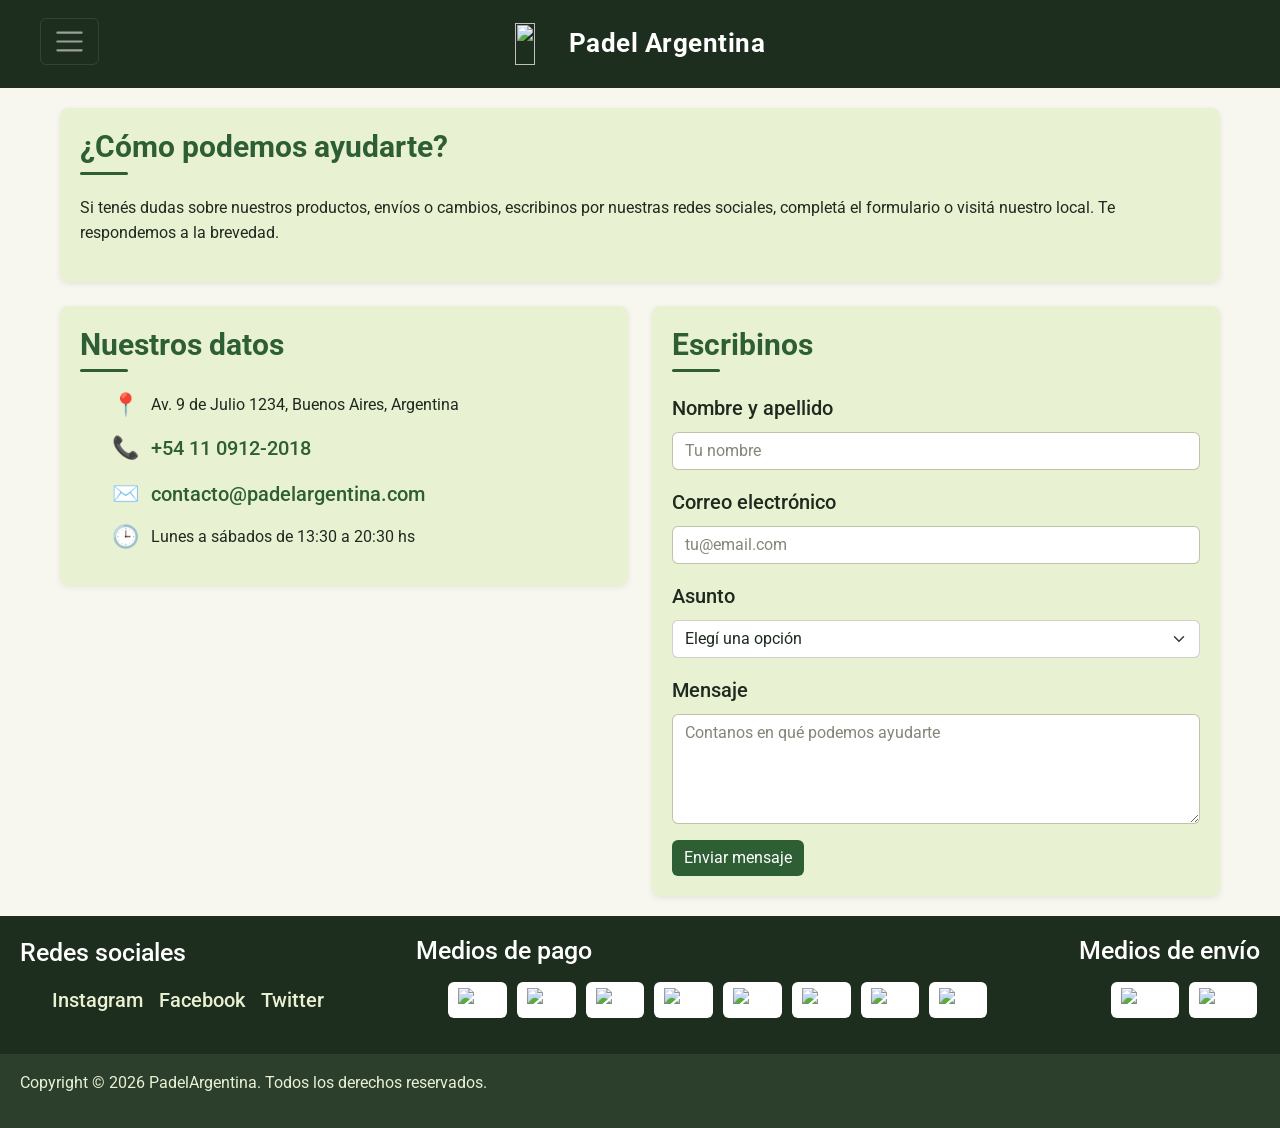
==== pages/contactos.html @ 0580f488 "feat(animaciones): AOS + keyframes locales y SCSS avanzado (@extend, mixin animar) - Nuevos placehol" ====
<!DOCTYPE html>
<html lang="es">

<head>
    <meta charset="UTF-8">
    <meta name="viewport" content="width=device-width, initial-scale=1.0">
    <title>Contacto - Padel Argentina</title>
    <link rel="stylesheet" href="https://cdn.jsdelivr.net/npm/bootstrap@5.3.3/dist/css/bootstrap.min.css">
    <!-- AOS: librería de animaciones al hacer scroll -->
    <link rel="stylesheet" href="https://cdn.jsdelivr.net/npm/aos@2.3.1/dist/aos.css">
    <link rel="preconnect" href="https://fonts.googleapis.com">
    <link rel="preconnect" href="https://fonts.gstatic.com" crossorigin>
    <link rel="stylesheet" href="https://fonts.googleapis.com/css2?family=Roboto:wght@400;500;700&display=swap">
    <link rel="stylesheet" href="../styles/style.css?v=19">
</head>

<body class="cuerpo-pagina">


    <!-- Cabecera  -->
    <!-- Titulos, logos, navegacion: navbar de Bootstrap, responsiva con menu hamburguesa -->
    <header>
        <nav class="navbar navbar-expand-xxl navbar-dark navbar-personalizado" aria-label="Navegación principal">
            <div class="container-fluid">
                <!-- h1 se usa una sola vez por pagina, como titulo principal -->
                <a class="navbar-brand brand-personalizado" href="../index.html">
                    <img src="../imagenes/logo%20blanco.png" class="logo-navbar" width="42" height="40" decoding="async" alt="">
                    <h1 class="titulo-principal mb-0">Padel Argentina</h1>
                </a>
                <button class="navbar-toggler" type="button" data-bs-toggle="collapse" data-bs-target="#navbarPrincipal" aria-controls="navbarPrincipal" aria-expanded="false" aria-label="Abrir menú de navegación">
                    <span class="navbar-toggler-icon"></span>
                </button>
                <div class="collapse navbar-collapse" id="navbarPrincipal">
                    <ul class="navbar-nav ms-auto mb-2 mb-lg-0 gap-lg-3">
                        <li class="nav-item"><a class="nav-link enlace-nav" href="../index.html">Inicio</a></li>
                        <li class="nav-item"><a class="nav-link enlace-nav" href="ofertas.html">Ofertas</a></li>
                        <li class="nav-item"><a class="nav-link enlace-nav" href="productos.html">Paletas y accesorios</a></li>
                        <li class="nav-item"><a class="nav-link enlace-nav" href="sobrenosotros.html">Sobre nosotros</a></li>
                        <li class="nav-item"><a class="nav-link enlace-nav" href="#" aria-current="page">Contacto</a></li>
                    </ul>
                </div>
            </div>
        </nav>
    </header>

    <!-- Contenido  -->
    <!-- imagenes, textos, videos, articulos, tarjetas  -->
    <main class="main-contenido">
        <section>
            <article class="tarjeta" data-aos="fade-up">
                <h2 class="subtitulo">¿Cómo podemos ayudarte?</h2>
                <p class="parrafo">Si tenés dudas sobre nuestros productos, envíos o cambios, escribinos por nuestras redes sociales, completá el formulario o visitá nuestro local. Te respondemos a la brevedad.</p>
            </article>
        </section>

        <!-- Grilla de contacto: datos + formulario. Grid propio, responsivo -->
        <div class="grid-contacto">
            <!-- Datos de contacto -->
            <section class="seccion-datos-contacto">
                <article class="tarjeta" data-aos="fade-right">
                    <h2 class="subtitulo">Nuestros datos</h2>
                    <ul class="lista-datos-contacto">
                        <li>
                            <span class="dato-icono" aria-hidden="true">📍</span>
                            <span class="parrafo">Av. 9 de Julio 1234, Buenos Aires, Argentina</span>
                        </li>
                        <li>
                            <span class="dato-icono" aria-hidden="true">📞</span>
                            <a class="enlace-nav" href="tel:+541109122018">+54 11 0912-2018</a>
                        </li>
                        <li>
                            <span class="dato-icono" aria-hidden="true">✉️</span>
                            <a class="enlace-nav" href="mailto:contacto@padelargentina.com">contacto@padelargentina.com</a>
                        </li>
                        <li>
                            <span class="dato-icono" aria-hidden="true">🕒</span>
                            <span class="parrafo">Lunes a sábados de 13:30 a 20:30 hs</span>
                        </li>
                    </ul>
                </article>
            </section>

            <!-- Formulario de contacto con clases de Bootstrap -->
            <section class="seccion-formulario">
                <article class="tarjeta" data-aos="fade-left">
                    <h2 class="subtitulo">Escribinos</h2>
                    <form class="formulario-contacto">
                        <div class="mb-3">
                            <label for="nombre" class="form-label">Nombre y apellido</label>
                            <input type="text" class="form-control campo-formulario" id="nombre" name="nombre" placeholder="Tu nombre" required>
                        </div>
                        <div class="mb-3">
                            <label for="email" class="form-label">Correo electrónico</label>
                            <input type="email" class="form-control campo-formulario" id="email" name="email" placeholder="tu@email.com" required>
                        </div>
                        <div class="mb-3">
                            <label for="asunto" class="form-label">Asunto</label>
                            <select class="form-select campo-formulario" id="asunto" name="asunto" required>
                                <option value="" selected disabled>Elegí una opción</option>
                                <option value="productos">Consulta sobre productos</option>
                                <option value="envios">Envíos y seguimiento</option>
                                <option value="cambios">Cambios y devoluciones</option>
                                <option value="otro">Otro</option>
                            </select>
                        </div>
                        <div class="mb-3">
                            <label for="mensaje" class="form-label">Mensaje</label>
                            <textarea class="form-control campo-formulario" id="mensaje" name="mensaje" rows="4" placeholder="Contanos en qué podemos ayudarte" required></textarea>
                        </div>
                        <button type="submit" class="btn btn-detalle">Enviar mensaje</button>
                    </form>
                </article>
            </section>
        </div>
    </main>

    <!-- pie de pagina  -->
    <!--   -->
    <footer>
        <div class="pie-pagina">
        <div class="redes-sociales">
            <h3 class="titulo-footer"> Redes sociales</h3>
            <!-- listas desordenadas<ul> -->
            <ul class="lista-redes">
                <li>
                    <a class="enlace-nav" href="https://www.instagram.com/mateoimpini/" target="_blank">Instagram</a>
                </li>
                <li>
                    <a class="enlace-nav" href="https://www.facebook.com/" target="_blank">Facebook</a>
                </li>
                <li>
                    <a class="enlace-nav" href="https://www.twitter.com/" target="_blank">Twitter</a>
                </li>

            </ul>
        </div>

        <div class="medios-pago">
            <h3 class="titulo-footer">Medios de pago</h3>
            <ul class="lista-logos">
                <li><img src="../imagenes/pagos/visa.png" width="150" height="93" loading="lazy" decoding="async" alt="Visa"></li>
                <li><img src="../imagenes/pagos/mastercard.png" width="150" height="93" loading="lazy" decoding="async" alt="Mastercard"></li>
                <li><img src="../imagenes/pagos/amex.png" width="150" height="93" loading="lazy" decoding="async" alt="American Express"></li>
                <li><img src="../imagenes/pagos/cabal.png" width="150" height="93" loading="lazy" decoding="async" alt="Cabal"></li>
                <li><img src="../imagenes/pagos/tarjeta-naranja.png" width="150" height="93" loading="lazy" decoding="async" alt="Tarjeta Naranja"></li>
                <li><img src="../imagenes/pagos/mercadopago.png" width="150" height="93" loading="lazy" decoding="async" alt="Mercado Pago"></li>
                <li><img src="../imagenes/pagos/rapipago.png" width="92" height="58" loading="lazy" decoding="async" alt="Rapipago"></li>
                <li><img src="../imagenes/pagos/pagofacil.png" width="92" height="58" loading="lazy" decoding="async" alt="Pago Fácil"></li>
            </ul>
        </div>

        <div class="medios-envio">
            <h3 class="titulo-footer">Medios de envío</h3>
            <ul class="lista-logos">
                <li><img src="../imagenes/envios/correo-argentino.png" width="120" height="60" loading="lazy" decoding="async" alt="Correo Argentino"></li>
                <li><img src="../imagenes/envios/envionube.png" width="120" height="60" loading="lazy" decoding="async" alt="Envionube"></li>
            </ul>
        </div>

        </div>

        <div class="footer-copyright">
            <p class="parrafo">Copyright © 2026 PadelArgentina. Todos los derechos reservados.</p>
        </div>

        <!-- listas ordenadas <ol>-->

    </footer>

    <script src="https://cdn.jsdelivr.net/npm/bootstrap@5.3.3/dist/js/bootstrap.bundle.min.js"></script>
    <!-- AOS: script de la librería + inicialización -->
    <script src="https://cdn.jsdelivr.net/npm/aos@2.3.1/dist/aos.js"></script>
    <script>
        AOS.init({ duration: 700, once: true, offset: 80 });
    </script>
</body>

</html>
---- styles/style.css ----
:root {
  color-scheme: light;
}

* {
  margin: 0;
  padding: 0;
  box-sizing: border-box;
}

html {
  scroll-behavior: smooth;
}

.cuerpo-pagina {
  background-color: rgb(247, 247, 239);
  font-family: "Roboto", sans-serif;
  font-size: 20px;
  font-weight: 400;
  line-height: 1.6;
  color: rgb(31, 42, 31);
  display: flex;
  flex-direction: column;
  min-height: 100vh;
  overflow-x: hidden;
}

.main-contenido {
  display: flex;
  flex-direction: column;
  gap: 24px;
  padding: 20px;
  flex: 1 0 auto;
  width: 100%;
  max-width: 1200px;
  margin: 0 auto;
}

.titulo-principal {
  color: rgb(255, 255, 255);
  font-size: 50px;
  font-weight: 700;
  line-height: 1.2;
  letter-spacing: 0.5px;
}

.subtitulo {
  color: rgb(46, 94, 52);
  font-size: 30px;
  font-weight: 700;
  line-height: 1.25;
}
.subtitulo::after {
  content: "";
  display: block;
  width: 48px;
  height: 3px;
  margin-top: 6px;
  background-color: rgb(46, 94, 52);
  border-radius: 2px;
}

.titulo-seccion {
  font-size: 34px;
  margin-bottom: 4px;
}

.titulo-footer {
  color: rgb(32, 12, 0);
  font-size: 25px;
  font-weight: 500;
}

.color-acento {
  color: rgb(46, 94, 52);
}

.parrafo {
  color: rgb(31, 42, 31);
  font-size: 16px;
  font-weight: 400;
  line-height: 1.6;
}

.navbar-personalizado {
  background-color: rgb(30, 46, 30);
  padding: 12px 20px;
}

.brand-personalizado {
  display: flex;
  flex-direction: row;
  align-items: center;
  gap: 10px;
  text-decoration: none;
}
.brand-personalizado .titulo-principal {
  font-size: 28px;
}

.logo-navbar {
  height: 40px;
  width: auto;
}

.navbar-personalizado .navbar-nav .enlace-nav {
  color: rgb(233, 241, 211);
}
.navbar-personalizado .navbar-nav .enlace-nav:hover, .navbar-personalizado .navbar-nav .enlace-nav:focus {
  color: rgb(255, 255, 255);
}

.enlace-nav {
  color: rgb(46, 94, 52);
  font-weight: 500;
  text-decoration: none;
  transition: color 0.2s ease;
}
.enlace-nav:hover {
  color: rgb(35, 72, 38);
  text-decoration: underline;
}
.enlace-nav[aria-current=page] {
  text-decoration: underline;
  font-weight: 700;
}

.enlace-nav:focus-visible,
.btn-detalle:focus-visible,
.hero-acciones .btn:focus-visible {
  outline: 3px solid rgb(46, 94, 52);
  outline-offset: 2px;
  border-radius: 4px;
}

.grid-secciones {
  display: grid;
  grid-template-columns: 1fr;
  grid-template-areas: "pagos" "envios" "atencion";
  gap: 24px;
}

.seccion-pagos {
  grid-area: pagos;
}

.seccion-envios {
  grid-area: envios;
}

.seccion-atencion {
  grid-area: atencion;
}

.grid-productos {
  display: grid;
  grid-template-columns: 1fr;
  gap: 24px;
}
.grid-productos .subtitulo {
  min-height: 84px;
}
.grid-productos .tarjeta > .parrafo {
  min-height: 77px;
}
.grid-productos figure {
  width: 100%;
  align-items: center;
  justify-content: center;
}
.grid-productos figure img {
  width: 100%;
  height: 260px;
  object-fit: contain;
  background-color: rgb(255, 255, 255);
}

.grid-nosotros {
  display: grid;
  grid-template-columns: 1fr;
  grid-template-areas: "historia" "mision" "valores" "equipo";
  gap: 24px;
}

.seccion-historia {
  grid-area: historia;
}

.seccion-mision {
  grid-area: mision;
}

.seccion-valores {
  grid-area: valores;
}

.seccion-equipo {
  grid-area: equipo;
}

.lista-valores {
  list-style: disc;
  padding-left: 20px;
  display: flex;
  flex-direction: column;
  gap: 6px;
}

.grid-contacto {
  display: grid;
  grid-template-columns: 1fr;
  gap: 24px;
}

.pie-pagina {
  display: flex;
  justify-content: space-between;
  align-items: center;
  flex-wrap: wrap;
  gap: 20px;
  padding: 20px;
  background-color: rgb(30, 46, 30);
}
.pie-pagina .titulo-footer {
  color: rgb(255, 255, 255);
}
.pie-pagina .parrafo {
  color: rgb(233, 241, 211);
}
.pie-pagina .enlace-nav {
  color: rgb(233, 241, 211);
}
.pie-pagina .enlace-nav:hover {
  color: rgb(255, 255, 255);
}

.footer-copyright {
  background-color: rgb(44, 62, 44);
  padding: 16px 20px;
}
.footer-copyright .parrafo {
  color: rgb(233, 241, 211);
}

.redes-sociales {
  display: flex;
  flex-direction: column;
  gap: 8px;
}

.lista-redes {
  display: flex;
  gap: 16px;
  list-style: none;
}

.medios-pago,
.medios-envio {
  display: flex;
  flex-direction: column;
  gap: 8px;
}

.lista-logos {
  display: flex;
  flex-wrap: wrap;
  gap: 10px;
  list-style: none;
}
.lista-logos li {
  display: flex;
  align-items: center;
  background-color: rgb(255, 255, 255);
  border-radius: 6px;
  padding: 6px 10px;
  transition: transform 0.2s ease;
}
.lista-logos li:hover {
  transform: scale(1.06);
}
.lista-logos img {
  display: block;
  height: 24px;
  width: auto;
}

.hero {
  background: linear-gradient(135deg, rgb(22, 34, 22), rgb(46, 94, 52));
  padding: 40px 20px;
  box-shadow: 0 2px 6px rgba(0, 0, 0, 0.08);
}

.hero-contenido {
  display: flex;
  flex-direction: column;
  align-items: center;
  gap: 16px;
  max-width: 720px;
  margin: 0 auto;
  text-align: center;
}

.hero-eyebrow {
  color: rgb(233, 250, 158);
  font-size: 14px;
  font-weight: 500;
  letter-spacing: 1.5px;
  text-transform: uppercase;
}

.hero-titulo {
  color: rgb(255, 255, 255);
  font-size: 32px;
  font-weight: 700;
  line-height: 1.15;
}

.hero-texto {
  color: rgb(233, 241, 211);
  font-size: 18px;
  font-weight: 400;
  line-height: 1.6;
}

.hero-acciones {
  display: flex;
  flex-wrap: wrap;
  justify-content: center;
  gap: 12px;
  margin-top: 8px;
}

.hero-btn-primario {
  background-color: rgb(233, 250, 158);
  color: rgb(22, 34, 22);
  font-weight: 700;
  border: 2px solid rgb(233, 250, 158);
  transition: background-color 0.2s ease, transform 0.2s ease;
}
.hero-btn-primario:hover, .hero-btn-primario:focus {
  background-color: rgb(255, 255, 255);
  border-color: rgb(255, 255, 255);
  color: rgb(22, 34, 22);
  transform: translateY(-2px);
}

.hero-btn-secundario {
  background-color: transparent;
  color: rgb(255, 255, 255);
  border: 2px solid rgb(233, 250, 158);
  transition: background-color 0.2s ease, color 0.2s ease;
}
.hero-btn-secundario:hover, .hero-btn-secundario:focus {
  background-color: rgb(233, 250, 158);
  color: rgb(22, 34, 22);
}

.modal-personalizado, .tarjeta {
  background-color: rgb(233, 241, 211);
  border-radius: 8px;
}

.tarjeta {
  transition: transform 0.2s ease, box-shadow 0.2s ease;
}

.tarjeta {
  display: flex;
  flex-direction: column;
  gap: 12px;
  padding: 20px;
  box-shadow: 0 2px 6px rgba(0, 0, 0, 0.08);
}
.tarjeta:hover {
  transform: translateY(-4px);
  box-shadow: 0 8px 16px rgba(0, 0, 0, 0.15);
}

figure {
  display: flex;
  flex-direction: column;
  align-items: flex-start;
  gap: 8px;
}

.tarjeta figure {
  overflow: hidden;
  border-radius: 8px;
}
.tarjeta figure img {
  object-fit: cover;
  border-radius: 8px;
  max-width: 100%;
  transition: transform 0.3s ease;
}
.tarjeta:hover figure img {
  transform: scale(1.05);
}

.texto-paleta-pro {
  display: inline-block;
  color: rgb(31, 42, 31);
  font-size: 20px;
  font-weight: 500;
  background-color: rgb(233, 241, 211);
  border-left: 4px solid rgb(46, 94, 52);
  padding: 4px 8px;
}

.precio {
  color: rgb(46, 94, 52);
  font-size: 22px;
  font-weight: 700;
}

.cuotas {
  color: rgb(91, 107, 79);
  font-size: 14px;
  font-weight: 400;
}

.precio-anterior {
  color: rgb(130, 135, 120);
  font-size: 16px;
  font-weight: 400;
  text-decoration: line-through;
  margin-right: 6px;
}

.seccion-galeria .tarjeta {
  padding-bottom: 8px;
}

.carousel-personalizado .carousel-item img {
  height: 380px;
  width: 100%;
  object-fit: contain;
  background-color: rgb(233, 241, 211);
  border-radius: 8px;
}
.carousel-personalizado .carousel-caption {
  background-color: rgba(40, 56, 38, 0.75);
  border-radius: 8px;
  bottom: 24px;
}
.carousel-personalizado .carousel-control-prev-icon,
.carousel-personalizado .carousel-control-next-icon {
  background-color: rgb(30, 46, 30);
  border-radius: 50%;
  padding: 18px;
}
.carousel-personalizado .carousel-indicators [data-bs-target] {
  background-color: rgb(46, 94, 52);
}

.btn-detalle {
  align-self: flex-start;
  margin-top: auto;
  background-color: rgb(46, 94, 52);
  color: rgb(255, 254, 254);
  border: none;
  transition: background-color 0.2s ease, transform 0.2s ease;
}
.btn-detalle:hover, .btn-detalle:focus {
  background-color: rgb(35, 72, 38);
  color: rgb(255, 254, 254);
  transform: translateY(-2px);
}

.badge-descuento {
  background-color: rgb(46, 94, 52);
  color: rgb(255, 254, 254);
  align-self: flex-start;
  white-space: normal;
  max-width: 100%;
  text-align: left;
}

.modal-personalizado .modal-header,
.modal-personalizado .modal-footer {
  border-color: rgba(80, 64, 46, 0.25);
}
.modal-personalizado .modal-title {
  margin-bottom: 0;
}
.modal-personalizado .modal-title.subtitulo::after {
  display: none;
}

.lista-datos-contacto {
  display: flex;
  flex-direction: column;
  gap: 14px;
  list-style: none;
}
.lista-datos-contacto li {
  display: flex;
  align-items: center;
  gap: 12px;
  min-width: 0;
}
.lista-datos-contacto li .parrafo,
.lista-datos-contacto li .enlace-nav {
  min-width: 0;
  overflow-wrap: anywhere;
}

.dato-icono {
  font-size: 22px;
  line-height: 1;
}

.formulario-contacto .form-label {
  color: rgb(31, 42, 31);
  font-weight: 500;
}

.campo-formulario {
  background-color: rgb(255, 255, 255);
  border: 1px solid rgba(80, 64, 46, 0.25);
  color: rgb(31, 42, 31);
}
.campo-formulario:focus {
  background-color: rgb(255, 255, 255);
  border-color: rgb(46, 94, 52);
  box-shadow: 0 0 0 0.2rem rgba(46, 94, 52, 0.25);
  color: rgb(31, 42, 31);
}
.campo-formulario::placeholder {
  color: rgb(130, 135, 120);
}

@keyframes aparecer-subiendo {
  from {
    opacity: 0;
    transform: translateY(24px);
  }
  to {
    opacity: 1;
    transform: translateY(0);
  }
}
@keyframes latido {
  0%, 100% {
    transform: scale(1);
  }
  50% {
    transform: scale(1.06);
  }
}
.hero-contenido {
  animation-name: aparecer-subiendo;
  animation-duration: 0.8s;
  animation-timing-function: ease-out;
  animation-iteration-count: 1;
  animation-fill-mode: both;
}

.badge-descuento {
  animation-name: latido;
  animation-duration: 2.4s;
  animation-timing-function: ease-in-out;
  animation-iteration-count: infinite;
  animation-fill-mode: both;
}

@media (prefers-reduced-motion: reduce) {
  *,
  *::before,
  *::after {
    animation-duration: 0.001ms !important;
    animation-iteration-count: 1 !important;
    transition-duration: 0.001ms !important;
    scroll-behavior: auto !important;
  }
  [data-aos] {
    opacity: 1 !important;
    transform: none !important;
  }
}
@media (max-width: 1399.98px) {
  .navbar-personalizado .container-fluid {
    position: relative;
  }
  .navbar-personalizado .navbar-toggler {
    position: absolute;
    left: 12px;
    top: 0;
    padding: 4px 8px;
    font-size: 18px;
    z-index: 2;
  }
  .brand-personalizado {
    margin: 0 auto;
  }
  .brand-personalizado .titulo-principal {
    font-size: 18px;
  }
  .logo-navbar {
    height: 30px;
  }
}
@media (min-width: 768px) and (max-width: 1399.98px) {
  .navbar-personalizado {
    padding: 18px 28px;
  }
  .navbar-personalizado .navbar-toggler {
    padding: 6px 12px;
    font-size: 22px;
  }
  .brand-personalizado .titulo-principal {
    font-size: 26px;
  }
  .logo-navbar {
    height: 42px;
  }
}
@media (min-width: 768px) {
  .hero {
    padding: 60px 24px;
  }
  .hero-titulo {
    font-size: 46px;
  }
  .grid-secciones {
    grid-template-columns: 1fr 1fr;
    grid-template-areas: "pagos envios" "atencion atencion";
  }
  .grid-productos {
    grid-template-columns: repeat(2, 1fr);
  }
  .grid-nosotros {
    grid-template-columns: 1fr 1fr;
    grid-template-areas: "historia historia" "mision valores" "equipo equipo";
  }
}
@media (min-width: 1024px) {
  .grid-secciones {
    grid-template-columns: repeat(3, 1fr);
    grid-template-areas: "pagos envios atencion";
  }
  .grid-productos {
    grid-template-columns: repeat(3, 1fr);
  }
  .grid-nosotros {
    grid-template-columns: repeat(4, 1fr);
    grid-template-areas: "historia mision valores equipo";
  }
  .grid-contacto {
    grid-template-columns: 1fr 1fr;
  }
}
@media (min-width: 1400px) {
  .brand-personalizado .titulo-principal {
    font-size: 34px;
  }
}
@media (max-width: 767.98px) {
  .grid-productos {
    grid-template-columns: repeat(2, minmax(0, 1fr));
    gap: 12px;
  }
  .grid-productos .tarjeta {
    padding: 12px;
    gap: 8px;
  }
  .grid-productos .subtitulo {
    font-size: 17px;
    min-height: 52px;
  }
  .grid-productos .tarjeta > .parrafo {
    min-height: 0;
    display: none;
  }
  .grid-productos figure {
    display: flex;
    align-items: center;
    justify-content: center;
    width: 100%;
    height: 150px;
  }
  .grid-productos figure img {
    max-height: 150px;
    max-width: 100%;
    object-fit: contain;
    object-position: center;
  }
  .grid-productos .precio {
    margin-top: auto;
  }
  .grid-productos .btn-detalle {
    margin-top: 0;
  }
  .grid-productos .precio-anterior {
    display: block;
    margin-right: 0;
  }
}
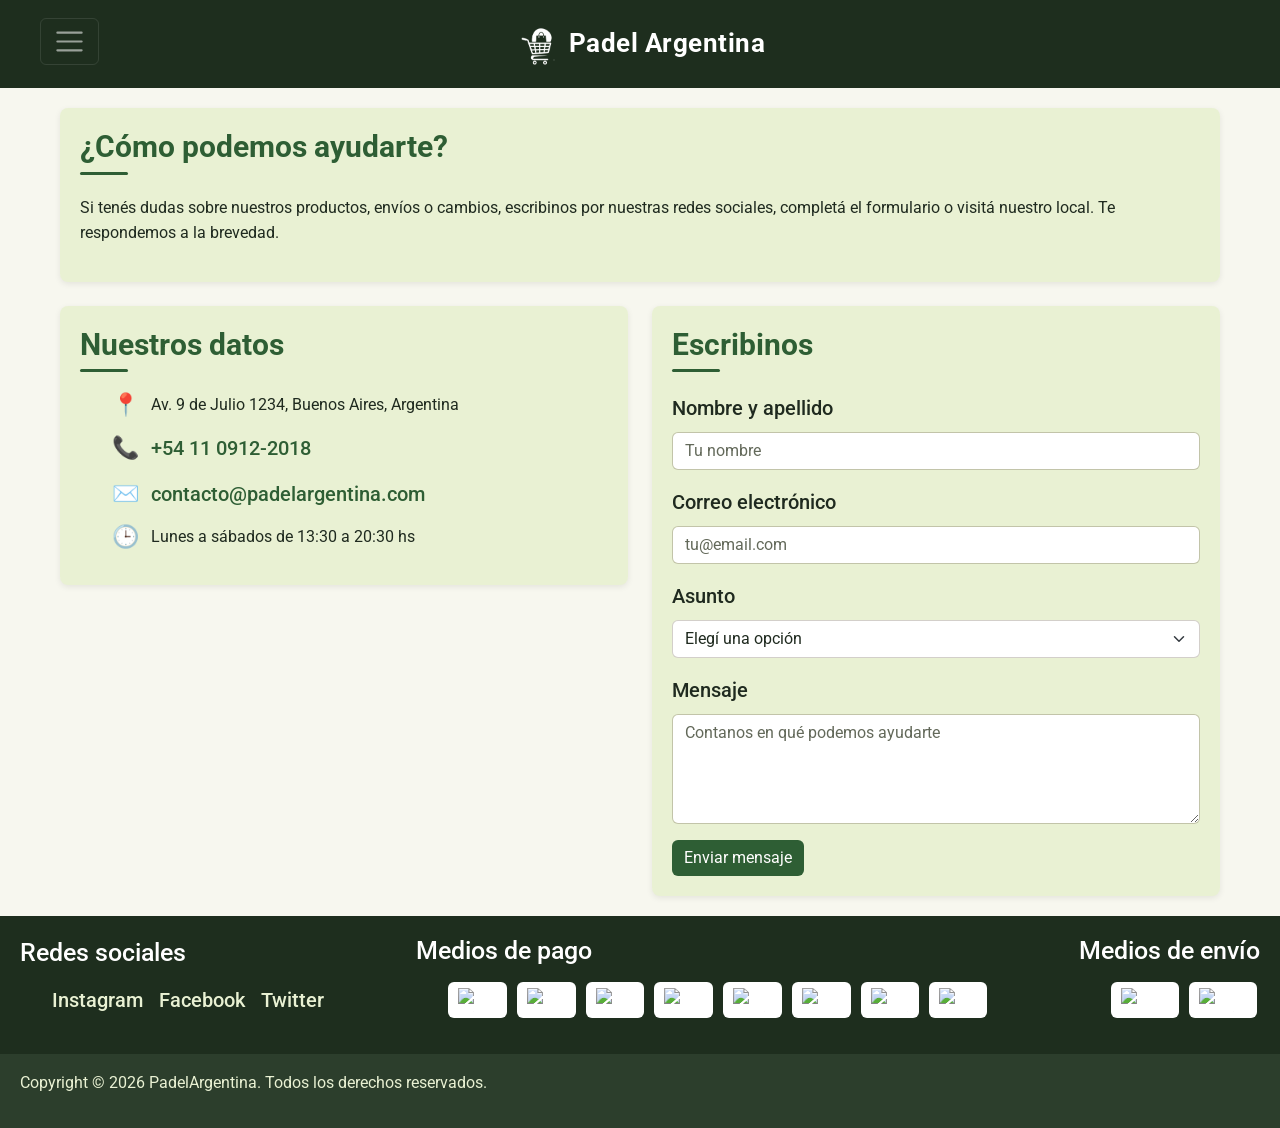
==== commit da3ccb19: "feat(seo): optimizacion on-page (meta, keywords, jerarquia y nombres de imagenes) - title descriptiv" ====
--- a/pages/contactos.html
+++ b/pages/contactos.html
@@ -4,14 +4,17 @@
 <head>
     <meta charset="UTF-8">
     <meta name="viewport" content="width=device-width, initial-scale=1.0">
-    <title>Contacto - Padel Argentina</title>
+    <title>Contacto | Padel Argentina</title>
+    <meta name="description" content="Contactá a Padel Argentina por teléfono, email o redes sociales. Consultas sobre productos, envíos y cambios. Local en Buenos Aires.">
+    <meta name="keywords" content="contacto Padel Argentina, atención al cliente pádel, tienda de pádel Buenos Aires, consultas pádel, envíos pádel">
+    <meta name="author" content="Padel Argentina">
     <link rel="stylesheet" href="https://cdn.jsdelivr.net/npm/bootstrap@5.3.3/dist/css/bootstrap.min.css">
     <!-- AOS: librería de animaciones al hacer scroll -->
     <link rel="stylesheet" href="https://cdn.jsdelivr.net/npm/aos@2.3.1/dist/aos.css">
     <link rel="preconnect" href="https://fonts.googleapis.com">
     <link rel="preconnect" href="https://fonts.gstatic.com" crossorigin>
     <link rel="stylesheet" href="https://fonts.googleapis.com/css2?family=Roboto:wght@400;500;700&display=swap">
-    <link rel="stylesheet" href="../styles/style.css?v=19">
+    <link rel="stylesheet" href="../styles/style.css?v=20">
 </head>
 
 <body class="cuerpo-pagina">
@@ -22,10 +25,10 @@
     <header>
         <nav class="navbar navbar-expand-xxl navbar-dark navbar-personalizado" aria-label="Navegación principal">
             <div class="container-fluid">
-                <!-- h1 se usa una sola vez por pagina, como titulo principal -->
+                <!-- La marca (logo + nombre) no es un encabezado: el h1 de cada pagina es el titulo principal de su contenido -->
                 <a class="navbar-brand brand-personalizado" href="../index.html">
-                    <img src="../imagenes/logo%20blanco.png" class="logo-navbar" width="42" height="40" decoding="async" alt="">
-                    <h1 class="titulo-principal mb-0">Padel Argentina</h1>
+                    <img src="../imagenes/logo-padel-argentina-blanco.png" class="logo-navbar" width="42" height="40" decoding="async" alt="Logo de Padel Argentina">
+                    <span class="titulo-principal mb-0">Padel Argentina</span>
                 </a>
                 <button class="navbar-toggler" type="button" data-bs-toggle="collapse" data-bs-target="#navbarPrincipal" aria-controls="navbarPrincipal" aria-expanded="false" aria-label="Abrir menú de navegación">
                     <span class="navbar-toggler-icon"></span>
@@ -48,7 +51,7 @@
     <main class="main-contenido">
         <section>
             <article class="tarjeta" data-aos="fade-up">
-                <h2 class="subtitulo">¿Cómo podemos ayudarte?</h2>
+                <h1 class="subtitulo">¿Cómo podemos ayudarte?</h1>
                 <p class="parrafo">Si tenés dudas sobre nuestros productos, envíos o cambios, escribinos por nuestras redes sociales, completá el formulario o visitá nuestro local. Te respondemos a la brevedad.</p>
             </article>
         </section>
@@ -118,7 +121,7 @@
     <!--   -->
     <footer>
         <div class="pie-pagina">
-        <div class="redes-sociales">
+        <section class="redes-sociales" aria-label="Redes sociales">
             <h3 class="titulo-footer"> Redes sociales</h3>
             <!-- listas desordenadas<ul> -->
             <ul class="lista-redes">
@@ -133,9 +136,9 @@
                 </li>
 
             </ul>
-        </div>
+        </section>
 
-        <div class="medios-pago">
+        <section class="medios-pago" aria-label="Medios de pago">
             <h3 class="titulo-footer">Medios de pago</h3>
             <ul class="lista-logos">
                 <li><img src="../imagenes/pagos/visa.png" width="150" height="93" loading="lazy" decoding="async" alt="Visa"></li>
@@ -147,15 +150,15 @@
                 <li><img src="../imagenes/pagos/rapipago.png" width="92" height="58" loading="lazy" decoding="async" alt="Rapipago"></li>
                 <li><img src="../imagenes/pagos/pagofacil.png" width="92" height="58" loading="lazy" decoding="async" alt="Pago Fácil"></li>
             </ul>
-        </div>
+        </section>
 
-        <div class="medios-envio">
+        <section class="medios-envio" aria-label="Medios de envío">
             <h3 class="titulo-footer">Medios de envío</h3>
             <ul class="lista-logos">
                 <li><img src="../imagenes/envios/correo-argentino.png" width="120" height="60" loading="lazy" decoding="async" alt="Correo Argentino"></li>
                 <li><img src="../imagenes/envios/envionube.png" width="120" height="60" loading="lazy" decoding="async" alt="Envionube"></li>
             </ul>
-        </div>
+        </section>
 
         </div>
 
--- a/styles/style.css
+++ b/styles/style.css
@@ -1,3 +1,12 @@
+.modal-personalizado, .tarjeta {
+  background-color: rgb(233, 241, 211);
+  border-radius: 8px;
+}
+
+.tarjeta {
+  transition: transform 0.2s ease, box-shadow 0.2s ease;
+}
+
 :root {
   color-scheme: light;
 }
@@ -355,15 +364,6 @@
   color: rgb(22, 34, 22);
 }
 
-.modal-personalizado, .tarjeta {
-  background-color: rgb(233, 241, 211);
-  border-radius: 8px;
-}
-
-.tarjeta {
-  transition: transform 0.2s ease, box-shadow 0.2s ease;
-}
-
 .tarjeta {
   display: flex;
   flex-direction: column;
@@ -420,7 +420,7 @@
 }
 
 .precio-anterior {
-  color: rgb(130, 135, 120);
+  color: rgb(99, 105, 90);
   font-size: 16px;
   font-weight: 400;
   text-decoration: line-through;
@@ -527,7 +527,7 @@
   color: rgb(31, 42, 31);
 }
 .campo-formulario::placeholder {
-  color: rgb(130, 135, 120);
+  color: rgb(99, 105, 90);
 }
 
 @keyframes aparecer-subiendo {
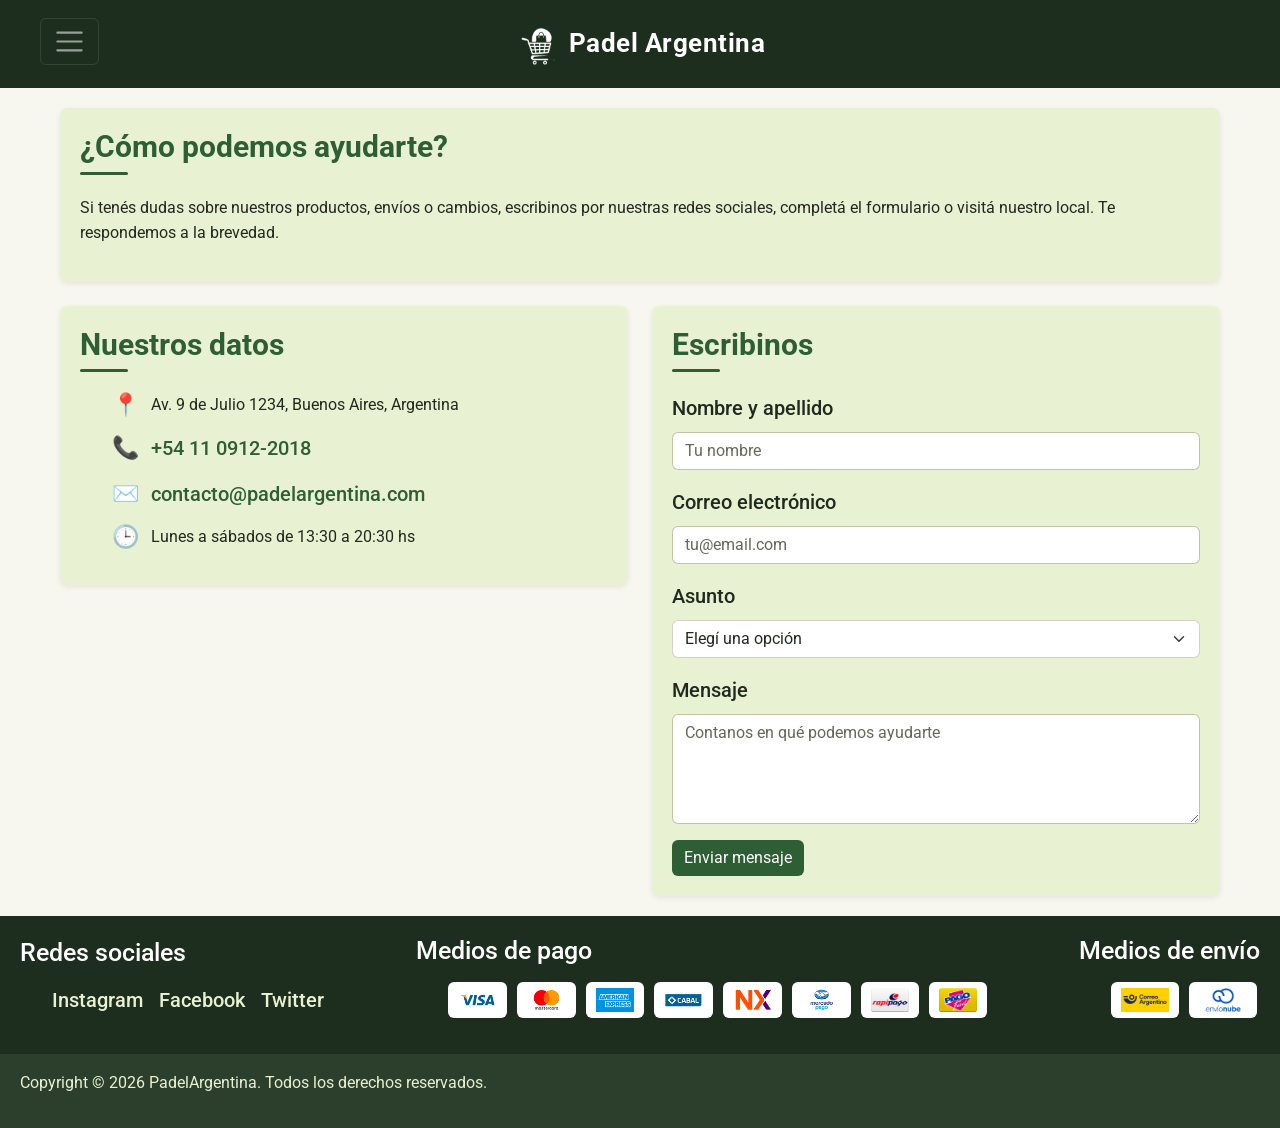
==== commit e7d218f1: "refactor(estructura): mover multimedia a assets/ segun estructura obligatoria - renombrar carpeta im" ====
--- a/pages/contactos.html
+++ b/pages/contactos.html
@@ -27,7 +27,7 @@
             <div class="container-fluid">
                 <!-- La marca (logo + nombre) no es un encabezado: el h1 de cada pagina es el titulo principal de su contenido -->
                 <a class="navbar-brand brand-personalizado" href="../index.html">
-                    <img src="../imagenes/logo-padel-argentina-blanco.png" class="logo-navbar" width="42" height="40" decoding="async" alt="Logo de Padel Argentina">
+                    <img src="../assets/logo-padel-argentina-blanco.png" class="logo-navbar" width="42" height="40" decoding="async" alt="Logo de Padel Argentina">
                     <span class="titulo-principal mb-0">Padel Argentina</span>
                 </a>
                 <button class="navbar-toggler" type="button" data-bs-toggle="collapse" data-bs-target="#navbarPrincipal" aria-controls="navbarPrincipal" aria-expanded="false" aria-label="Abrir menú de navegación">
@@ -141,22 +141,22 @@
         <section class="medios-pago" aria-label="Medios de pago">
             <h3 class="titulo-footer">Medios de pago</h3>
             <ul class="lista-logos">
-                <li><img src="../imagenes/pagos/visa.png" width="150" height="93" loading="lazy" decoding="async" alt="Visa"></li>
-                <li><img src="../imagenes/pagos/mastercard.png" width="150" height="93" loading="lazy" decoding="async" alt="Mastercard"></li>
-                <li><img src="../imagenes/pagos/amex.png" width="150" height="93" loading="lazy" decoding="async" alt="American Express"></li>
-                <li><img src="../imagenes/pagos/cabal.png" width="150" height="93" loading="lazy" decoding="async" alt="Cabal"></li>
-                <li><img src="../imagenes/pagos/tarjeta-naranja.png" width="150" height="93" loading="lazy" decoding="async" alt="Tarjeta Naranja"></li>
-                <li><img src="../imagenes/pagos/mercadopago.png" width="150" height="93" loading="lazy" decoding="async" alt="Mercado Pago"></li>
-                <li><img src="../imagenes/pagos/rapipago.png" width="92" height="58" loading="lazy" decoding="async" alt="Rapipago"></li>
-                <li><img src="../imagenes/pagos/pagofacil.png" width="92" height="58" loading="lazy" decoding="async" alt="Pago Fácil"></li>
+                <li><img src="../assets/pagos/visa.png" width="150" height="93" loading="lazy" decoding="async" alt="Visa"></li>
+                <li><img src="../assets/pagos/mastercard.png" width="150" height="93" loading="lazy" decoding="async" alt="Mastercard"></li>
+                <li><img src="../assets/pagos/amex.png" width="150" height="93" loading="lazy" decoding="async" alt="American Express"></li>
+                <li><img src="../assets/pagos/cabal.png" width="150" height="93" loading="lazy" decoding="async" alt="Cabal"></li>
+                <li><img src="../assets/pagos/tarjeta-naranja.png" width="150" height="93" loading="lazy" decoding="async" alt="Tarjeta Naranja"></li>
+                <li><img src="../assets/pagos/mercadopago.png" width="150" height="93" loading="lazy" decoding="async" alt="Mercado Pago"></li>
+                <li><img src="../assets/pagos/rapipago.png" width="92" height="58" loading="lazy" decoding="async" alt="Rapipago"></li>
+                <li><img src="../assets/pagos/pagofacil.png" width="92" height="58" loading="lazy" decoding="async" alt="Pago Fácil"></li>
             </ul>
         </section>
 
         <section class="medios-envio" aria-label="Medios de envío">
             <h3 class="titulo-footer">Medios de envío</h3>
             <ul class="lista-logos">
-                <li><img src="../imagenes/envios/correo-argentino.png" width="120" height="60" loading="lazy" decoding="async" alt="Correo Argentino"></li>
-                <li><img src="../imagenes/envios/envionube.png" width="120" height="60" loading="lazy" decoding="async" alt="Envionube"></li>
+                <li><img src="../assets/envios/correo-argentino.png" width="120" height="60" loading="lazy" decoding="async" alt="Correo Argentino"></li>
+                <li><img src="../assets/envios/envionube.png" width="120" height="60" loading="lazy" decoding="async" alt="Envionube"></li>
             </ul>
         </section>
 
